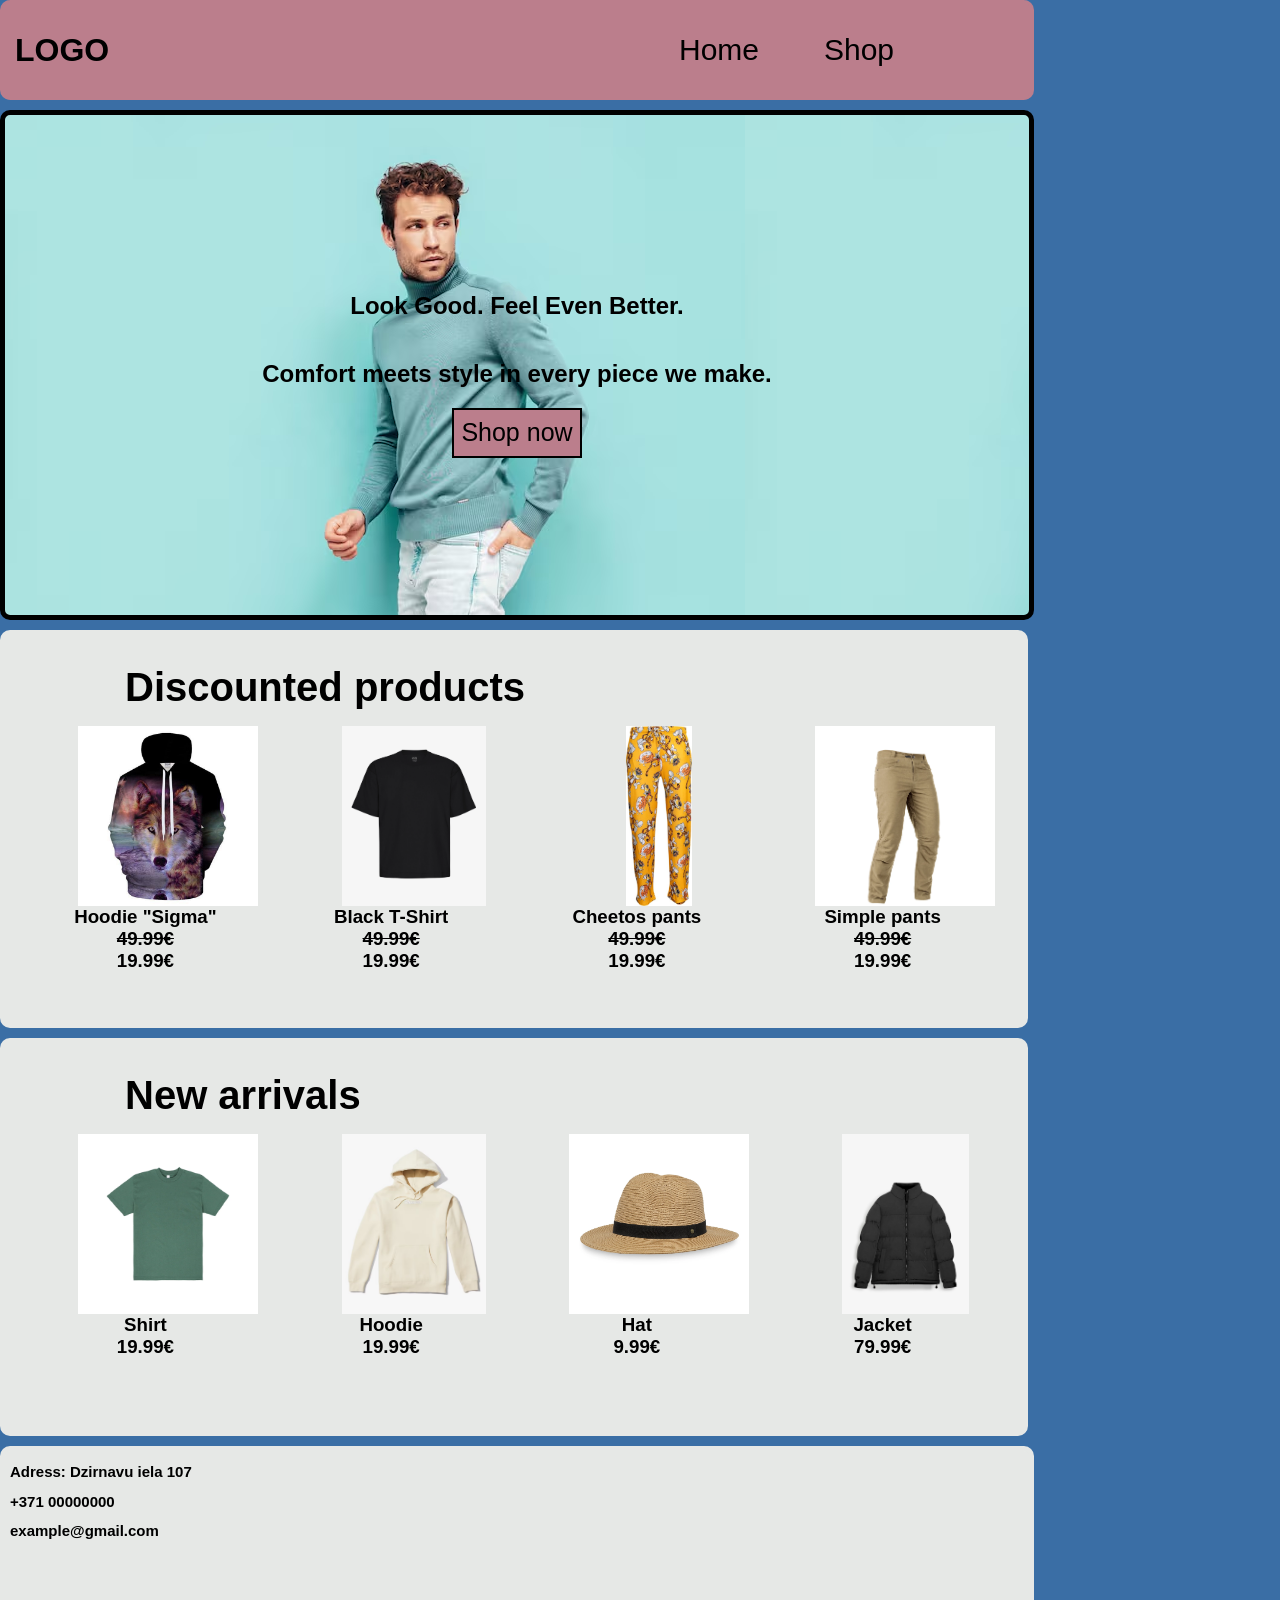
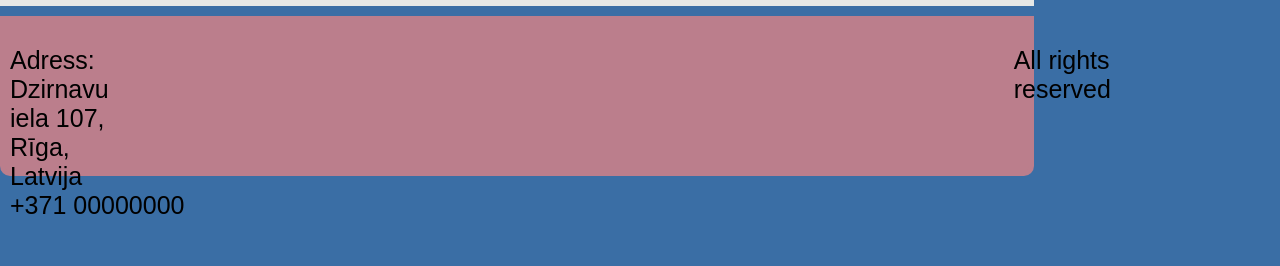
==== index.html @ 53982e2e "pievienoju hero tekstus" ====
<!DOCTYPE html>
<html lang="en">
<head>
    <link rel="stylesheet" href="style.css">
    <meta charset="UTF-8">
    <meta name="viewport" content="width=device-width, initial-scale=1.0">
    <title>ClothesStore</title>
</head>
<body>
    <header>
        <div class="head">
            <h1 class="logo">LOGO</h1>
            <div class="h_pogas">
                <a href="index.html"><button class="h_poga">Home</button></a>
                <a href="store.html"><button class="h_poga">Shop</button></a>
            </div>
        </div>
    </header>
    <nav>
        <div class="hero" style="background-image: url(herobilde.avif);">
            <h1 >Look Good. Feel Even Better.</h1>
            <h2 >Comfort meets style in every piece we make.</h2>
            <a href="store.html"><button class="hero_poga">Shop now</button></a>
        </div>
    </nav>
    <main>
        <div class="virsraksts">
            <h2 class="discounted_products_virsraksts">Discounted products</h2>
        </div>
        <div class="discounted_products">
            <div class="produkts">
                <div class="index_produkti_1" style="background-image: url(alpha-wolf-hoodie.jpg); background-size: contain; background-repeat: no-repeat; background-position: 50%; justify-self: center;"></div>
                <div class="index_produkti_cena">
                    <h3 style="margin: 0px;">Hoodie "Sigma"</h3>
                    <h3 style="text-decoration: line-through;margin: 0px;">49.99€</h3>
                    <h3 style="margin:0px;">19.99€</h3>
                </div>
            </div>
            <div class="produkts">
                <div class="index_produkti_1" style="background-image: url(krekls-melns.webp); background-size: contain; background-repeat: no-repeat; background-position: 50%; justify-self: center;"></div>
                <div class="index_produkti_cena">
                    <h3 style="margin: 0px;">Black T-Shirt</h3>
                    <h3 style="text-decoration: line-through;margin: 0px;">49.99€</h3>
                    <h3 style="margin:0px;">19.99€</h3>
                </div>
            </div>
            <div class="produkts">
                <div class="index_produkti_1" style="background-image: url(cheetos_bikses.jpg); background-size: contain; background-repeat: no-repeat; background-position: 50%; justify-self: center;"></div>
                <div class="index_produkti_cena">
                    <h3 style="margin: 0px;">Cheetos pants</h3>
                    <h3 style="text-decoration: line-through;margin: 0px;">49.99€</h3>
                    <h3 style="margin:0px;">19.99€</h3>
                </div>
            </div>
            <div class="produkts">
                <div class="index_produkti_1" style="background-image: url(bikses_1.webp); background-size: contain; background-repeat: no-repeat; background-position: 50%; justify-self: center;"></div>
                <div class="index_produkti_cena">
                    <h3 style="margin: 0px;">Simple pants</h3>
                    <h3 style="text-decoration: line-through;margin: 0px;">49.99€</h3>
                    <h3 style="margin:0px;">19.99€</h3>
                </div>
            </div>
        </div>
        <div class="virsraksts">
            <h2 class="new_arrivals_virsraksts">New arrivals</h2>
        </div>
        <div class="new_arrivals">
            <div class="produkts">
                <div class="index_produkti_1" style="background-image: url(krekls.webp); background-size: contain; background-repeat: no-repeat; background-position: 50%; justify-self: center;"></div>
                <div class="index_produkti_cena">
                    <h3 style="margin: 0px;">Shirt</h3>
                    <h3 style="margin:0px;">19.99€</h3>
                </div>
            </div>
            <div class="produkts">
                <div class="index_produkti_1" style="background-image: url(dzemperis.avif); background-size: contain; background-repeat: no-repeat; background-position: 50%; justify-self: center;"></div>
                <div class="index_produkti_cena">
                    <h3 style="margin: 0px;">Hoodie</h3>
                    <h3 style="margin:0px;">19.99€</h3>
                </div>
            </div>
            <div class="produkts">
                <div class="index_produkti_1" style="background-image: url(hat.webp); background-size: contain; background-repeat: no-repeat; background-position: 50%; justify-self: center;"></div>
                <div class="index_produkti_cena">
                    <h3 style="margin: 0px;">Hat</h3>
                    <h3 style="margin:0px;">9.99€</h3>
                </div>
            </div>
            <div class="produkts">
                <div class="index_produkti_1" style="background-image: url(jaka.webp); background-size: contain; background-repeat: no-repeat; background-position: 50%; justify-self: center;"></div>
                <div class="index_produkti_cena">
                    <h3 style="margin: 0px;">Jacket</h3>
                    <h3 style="margin:0px;">79.99€</h3>
                </div>
            </div>
        </div>
    </main>
    <section>
        <div class="kontakti">
            <h1 class="kontkatu_teksts">Adress: Dzirnavu iela 107</h1>
            <h1 class="kontkatu_teksts">+371 00000000</h1>
            <h1 class="kontkatu_teksts">example@gmail.com</h1>
        </div>
    </section>
    <footer>
        <div class="kajene">
            <div class="kajenes_t">
                <p class="kajenes_teksts" >Adress: Dzirnavu iela 107, Rīga, Latvija</p>
                <p class="kajenes_teksts" >All rights reserved</p>
            </div>
            <p class="kajenes_teksts">+371 00000000</p>
        </div>
    </footer>
</body>
</html>
---- style.css ----
/* Kopīgais dizains*/
body {
    margin: 0;
    background-color: #3A6EA5;
}

.head {
    display: flex;
    width: 80%;
    height: 100px;
    border: solid #BB7E8C 5px;
    align-items: center;
    justify-self: center;
    margin-bottom: 10px;
    justify-content: space-between;
    background-color: #BB7E8C;
    border-top: 0px;
    border-bottom: 0px;
    border-radius: 10px;
}

.logo {
    margin-left: 10px;
}
.h_pogas {
    display: flex;
    align-items: center;
    margin-right: 100px;
}

.h_poga {
    width: 140px;
    height: 100px;
    background-color: #BB7E8C;
    border: 0px;
    transition: 300ms;
    font-size: 30px;
    cursor: pointer;
}

.h_poga:hover {
    background-color: #553A41 ;
    color: white;
}

.kajenes_t {
    display: flex;
    flex-direction: row;
    gap: 900px;
    margin-bottom: -50px;
}

.kajene {
    border: solid 5px #BB7E8C;
    width: 80%;
    height: 150px;
    justify-self: center;
    margin-bottom: 90px;
    margin-top: 10px;
    background-color: #BB7E8C;
    border-bottom-left-radius: 10px;
    border-bottom-right-radius: 10px;
    font-size: 25px;
}

h1, h2, h3, p {
    font-family: 'Gill Sans', 'Gill Sans MT', Calibri, 'Trebuchet MS', sans-serif;
}
/* Index dizains */

.hero {
    display: flex;
    width: 80%;
    height: 500px;
    border: solid black 5px;
    align-items: center;
    justify-self: center;
    flex-direction: column;
    justify-content: center;
    margin-bottom: 10px;
    border-radius: 10px;
    }

.hero_poga {
    width: 130px;
    height: 50px;
    background-color: #BB7E8C;
    border: solid 2px black;
    transition: 300ms;
    cursor: pointer;
    font-size: 25px;
    font-family: 'Gill Sans', 'Gill Sans MT', Calibri, 'Trebuchet MS', sans-serif;
}

.hero_poga:hover {
    background-color: #553A41;
    color:white;
    
}

.virsraksts {
    width: 80%;
    height: 50px;
    justify-self: center;
    background-color: #E6E8E6;
    margin-bottom: 0px;
    border: solid 2px #E6E8E6;
    border-top-right-radius: 10px;
    border-top-left-radius: 10px;
}
.discounted_products_virsraksts {
   margin-left: 123px;
   font-size: 40px;
}

.discounted_products {
    width: 80%;
    height: 300px;
    background-color: #E6E8E6;
    justify-self: center;
    border: solid 2px #E6E8E6;
    padding-top: 40px;
    margin-bottom: 10px;
    display: flex;
    flex-direction: row;
    justify-content: space-evenly;
    border-bottom-right-radius: 10px;
    border-bottom-left-radius: 10px;
}

.index_produkti_1 {
    width: 250px;
    height: 180px;
    border: solid 0px black;
    transition: 300ms;
}
.index_produkti_1:hover {
    scale: 2;
}
.produkts {
    width: 20%;
    height: 400px;
}
.index_produkti_cena {
    justify-self: center;
    text-align: center ;
}


.virsraksts {
    width: 80%;
    height: 50px;
    justify-self: center;
    background-color: #E6E8E6;
    margin-bottom: 0px;
    border: solid 2px #E6E8E6;
    border-top-right-radius: 10px;
    border-top-left-radius: 10px;
}
.new_arrivals_virsraksts {
   margin-left: 123px;
   font-size: 40px;
}

.new_arrivals {
    width: 80%;
    height: 300px;
    background-color: #E6E8E6;
    justify-self: center;
    border: solid 2px #E6E8E6;
    padding-top: 40px;
    margin-bottom: 10px;
    display: flex;
    flex-direction: row;
    justify-content: space-evenly;
    border-bottom-right-radius: 10px;
    border-bottom-left-radius: 10px;
}

.index_produkti_1 {
    width: 250px;
    height: 180px;
    border: solid 0px black;
    transition: 300ms;
}
.index_produkti_1:hover {
    scale: 2;
}
.produkts {
    width: 20%;
    height: 400px;
}
.index_produkti_cena {
    justify-self: center;
    text-align: center ;
}


.kontakti {
    width: 80%;
    height: 150px;
    border: solid 5px #E6E8E6;
    justify-self: center;
    margin-bottom: 10px;
    background-color: #E6E8E6;
    border-top-left-radius: 10px;
    border-top-right-radius: 10px;
    font-size: 10px;
}

.kontkatu_teksts {
    margin-left: 5px;
}



.kajenes_teksts {
    margin-left: 5px;
}
/* Store dizains */

.search_dala {
    display: flex;
    justify-self: center;
    width: 80%;
    height: 50px;
    border: solid 5px #E6E8E6;
    border-bottom: 0px;
    justify-content: center;
    background-color: #E6E8E6;
    border-top-left-radius: 10px;
    border-top-right-radius: 10px;
}


.search_bar {
    width: 1000px;
    height: 50px;
    margin-top: 10px;
}

.search_pogas {
    width: 100px;
    height: 55px;
    margin-top: 10px;
    background-color: #BB7E8C;
    border: 0px;
    transition: 300ms;
    font-size: 20px;
    font-family: 'Gill Sans', 'Gill Sans MT', Calibri, 'Trebuchet MS', sans-serif;
    cursor: pointer;
}

.search_pogas:hover {
    background-color: #553A41 ;
    color: white;
}
.store_logs_1 {
    justify-self: center;
    width: 80%;
    height: 300px;
    border: 5px solid #E6E8E6;
    display: flex;
    border-bottom: 0px;
    border-top: 0px;
    background-color: #E6E8E6;
    justify-content: center;
    padding-top: 100px;
}

.store_produkti_1 {
    width: 280px;
    height: 210px;
    border: solid 0px black;
    transition: 300ms;
}

.store_produkti_1:hover {
    scale: 2;
}

.store_logs_2 {
    justify-self: center;
    width: 80%;
    height: 300px;
    border: 5px solid #E6E8E6;
    display: flex;
    border-bottom: 0px;
    border-top: 0px;
    background-color: #E6E8E6;
    justify-content: center;
}

.store_produkti_2 {
    width: 280px;
    height: 210px;
    border: solid 0px black;
    transition: 300ms;
}

.store_produkti_2:hover {
    scale: 2;
}

.store_logs_3 {
    justify-self: center;
    width: 80%;
    height: 300px;
    border: 5px solid #E6E8E6;
    display: flex;
    border-bottom: 0px;
    border-top: 0px;
    background-color: #E6E8E6;
    justify-content: center;
}

.store_produkti_3 {
    width: 280px;
    height: 210px;
    border: solid 0px black;
    transition: 300ms;
}

.store_produkti_3:hover {
    scale: 2;
}

.store_logs_4 {
    justify-self: center;
    width: 80%;
    height: 300px;
    border: 5px solid #E6E8E6;
    display: flex;
    border-bottom: 0px;
    border-top: 0px;
    background-color: #E6E8E6;
    justify-content: center;
}

.store_produkti_4 {
    width: 280px;
    height: 210px;
    border: solid 0px black;
    transition: 300ms;
}

.store_produkti_4:hover {
    scale: 2;
}

.store_produkti_cena {
    text-align: center;
}
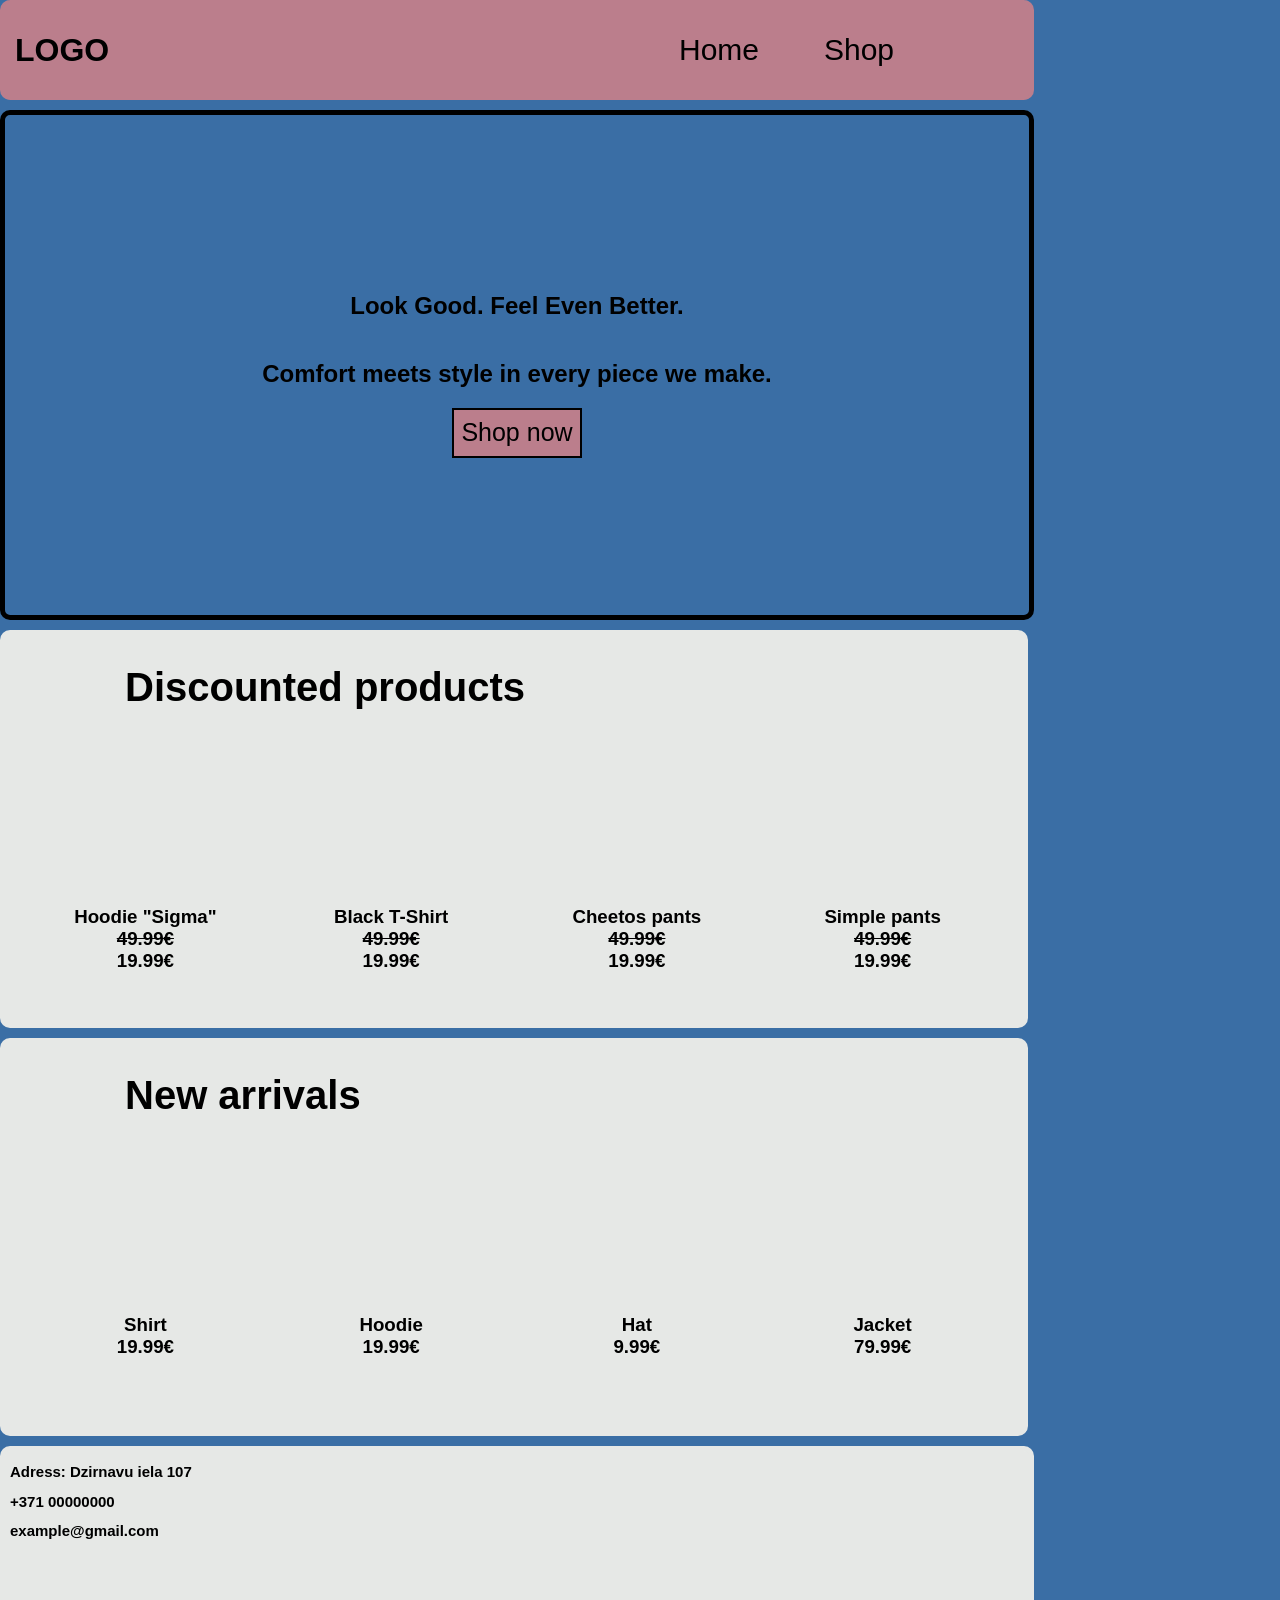
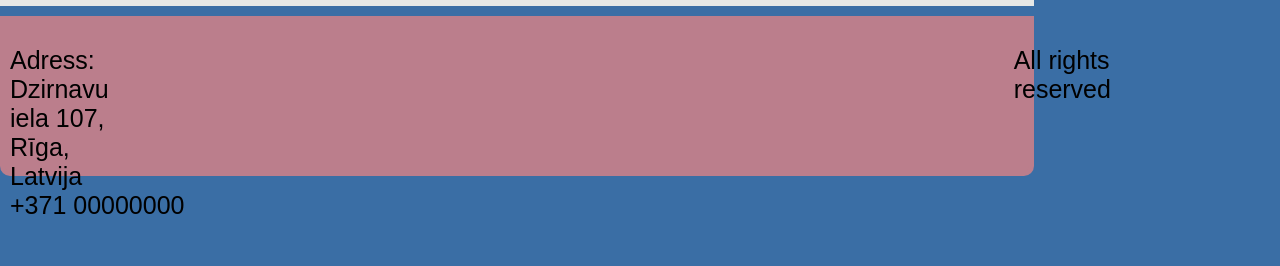
==== commit d17db782: "ieliku attelus folderi" ====
--- a/index.html
+++ b/index.html
@@ -4,7 +4,7 @@
     <link rel="stylesheet" href="style.css">
     <meta charset="UTF-8">
     <meta name="viewport" content="width=device-width, initial-scale=1.0">
-    <title>ClothesStore</title>
+    <title>Clothing store</title>
 </head>
 <body>
     <header>
@@ -17,7 +17,7 @@
         </div>
     </header>
     <nav>
-        <div class="hero" style="background-image: url(herobilde.avif);">
+        <div class="hero" style="background-image: url(atteli/herobilde.avif);">
             <h1 >Look Good. Feel Even Better.</h1>
             <h2 >Comfort meets style in every piece we make.</h2>
             <a href="store.html"><button class="hero_poga">Shop now</button></a>
@@ -29,7 +29,7 @@
         </div>
         <div class="discounted_products">
             <div class="produkts">
-                <div class="index_produkti_1" style="background-image: url(alpha-wolf-hoodie.jpg); background-size: contain; background-repeat: no-repeat; background-position: 50%; justify-self: center;"></div>
+                <div class="index_produkti_1" style="background-image: url(atteli/alpha-wolf-hoodie.jpg); background-size: contain; background-repeat: no-repeat; background-position: 50%; justify-self: center;"></div>
                 <div class="index_produkti_cena">
                     <h3 style="margin: 0px;">Hoodie "Sigma"</h3>
                     <h3 style="text-decoration: line-through;margin: 0px;">49.99€</h3>
@@ -37,7 +37,7 @@
                 </div>
             </div>
             <div class="produkts">
-                <div class="index_produkti_1" style="background-image: url(krekls-melns.webp); background-size: contain; background-repeat: no-repeat; background-position: 50%; justify-self: center;"></div>
+                <div class="index_produkti_1" style="background-image: url(atteli/krekls-melns.webp); background-size: contain; background-repeat: no-repeat; background-position: 50%; justify-self: center;"></div>
                 <div class="index_produkti_cena">
                     <h3 style="margin: 0px;">Black T-Shirt</h3>
                     <h3 style="text-decoration: line-through;margin: 0px;">49.99€</h3>
@@ -45,7 +45,7 @@
                 </div>
             </div>
             <div class="produkts">
-                <div class="index_produkti_1" style="background-image: url(cheetos_bikses.jpg); background-size: contain; background-repeat: no-repeat; background-position: 50%; justify-self: center;"></div>
+                <div class="index_produkti_1" style="background-image: url(atteli/cheetos_bikses.jpg); background-size: contain; background-repeat: no-repeat; background-position: 50%; justify-self: center;"></div>
                 <div class="index_produkti_cena">
                     <h3 style="margin: 0px;">Cheetos pants</h3>
                     <h3 style="text-decoration: line-through;margin: 0px;">49.99€</h3>
@@ -53,7 +53,7 @@
                 </div>
             </div>
             <div class="produkts">
-                <div class="index_produkti_1" style="background-image: url(bikses_1.webp); background-size: contain; background-repeat: no-repeat; background-position: 50%; justify-self: center;"></div>
+                <div class="index_produkti_1" style="background-image: url(atteli/bikses_1.webp); background-size: contain; background-repeat: no-repeat; background-position: 50%; justify-self: center;"></div>
                 <div class="index_produkti_cena">
                     <h3 style="margin: 0px;">Simple pants</h3>
                     <h3 style="text-decoration: line-through;margin: 0px;">49.99€</h3>
@@ -66,28 +66,28 @@
         </div>
         <div class="new_arrivals">
             <div class="produkts">
-                <div class="index_produkti_1" style="background-image: url(krekls.webp); background-size: contain; background-repeat: no-repeat; background-position: 50%; justify-self: center;"></div>
+                <div class="index_produkti_1" style="background-image: url(atteli/krekls.webp); background-size: contain; background-repeat: no-repeat; background-position: 50%; justify-self: center;"></div>
                 <div class="index_produkti_cena">
                     <h3 style="margin: 0px;">Shirt</h3>
                     <h3 style="margin:0px;">19.99€</h3>
                 </div>
             </div>
             <div class="produkts">
-                <div class="index_produkti_1" style="background-image: url(dzemperis.avif); background-size: contain; background-repeat: no-repeat; background-position: 50%; justify-self: center;"></div>
+                <div class="index_produkti_1" style="background-image: url(atteli/dzemperis.avif); background-size: contain; background-repeat: no-repeat; background-position: 50%; justify-self: center;"></div>
                 <div class="index_produkti_cena">
                     <h3 style="margin: 0px;">Hoodie</h3>
                     <h3 style="margin:0px;">19.99€</h3>
                 </div>
             </div>
             <div class="produkts">
-                <div class="index_produkti_1" style="background-image: url(hat.webp); background-size: contain; background-repeat: no-repeat; background-position: 50%; justify-self: center;"></div>
+                <div class="index_produkti_1" style="background-image: url(atteli/hat.webp); background-size: contain; background-repeat: no-repeat; background-position: 50%; justify-self: center;"></div>
                 <div class="index_produkti_cena">
                     <h3 style="margin: 0px;">Hat</h3>
                     <h3 style="margin:0px;">9.99€</h3>
                 </div>
             </div>
             <div class="produkts">
-                <div class="index_produkti_1" style="background-image: url(jaka.webp); background-size: contain; background-repeat: no-repeat; background-position: 50%; justify-self: center;"></div>
+                <div class="index_produkti_1" style="background-image: url(atteli/jaka.webp); background-size: contain; background-repeat: no-repeat; background-position: 50%; justify-self: center;"></div>
                 <div class="index_produkti_cena">
                     <h3 style="margin: 0px;">Jacket</h3>
                     <h3 style="margin:0px;">79.99€</h3>
